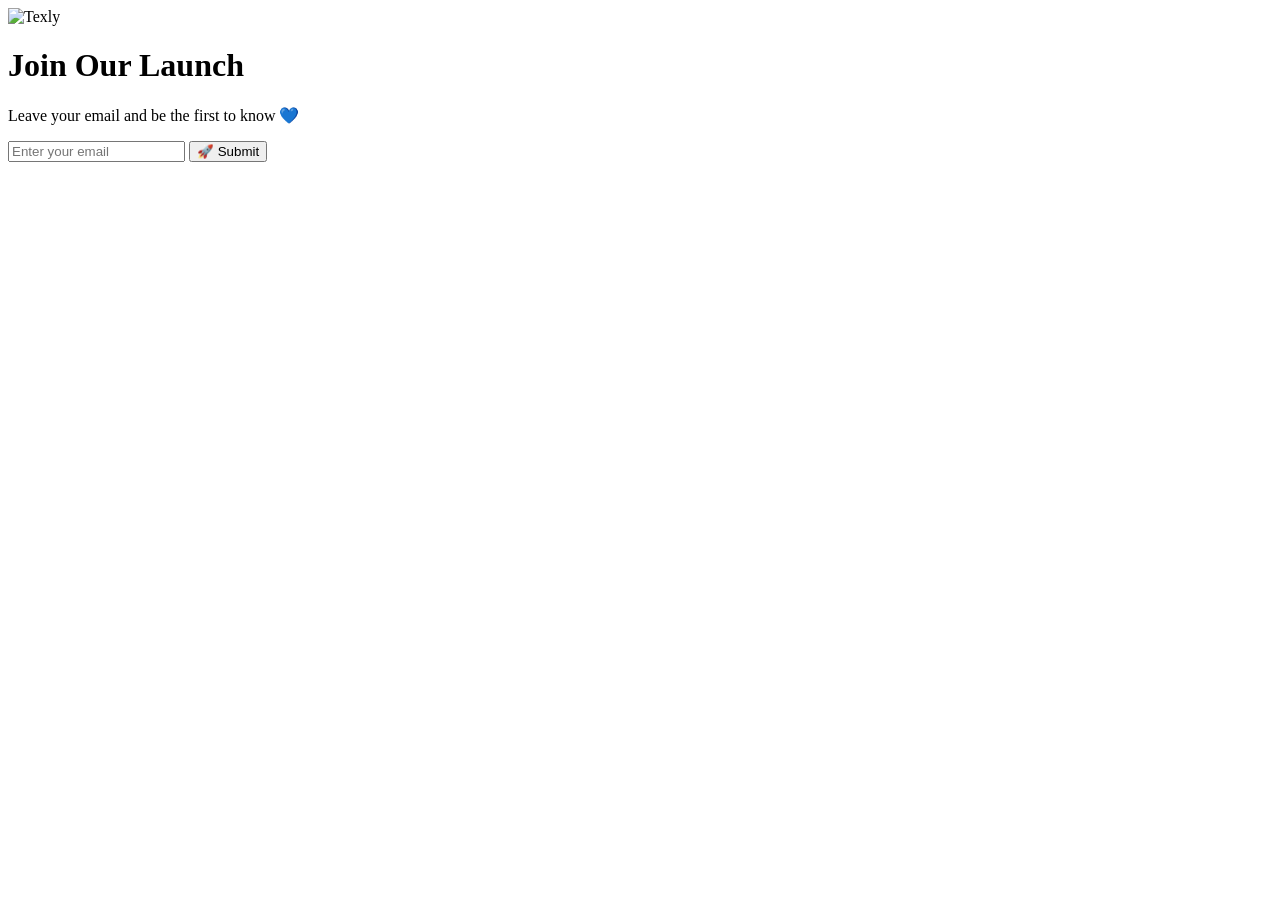
==== form.html @ 6a3fb96a "Add initial form.html for email submission" ====
<!DOCTYPE html>
<html lang="en">
<head>
  <meta charset="UTF-8">
  <meta name="viewport"
        content="width=device-width, initial-scale=1.0, maximum-scale=1.0, user-scalable=no">
  <title>Texly – Form</title>
  <link rel="stylesheet" href="css/global.css">
</head>
<body>

<div class="navbar">
  <img src="images/texly-logo.png" alt="Texly">
</div>

<div class="page">
  <div class="card">
    <h1>Join Our Launch</h1>
    <p>Leave your email and be the first to know 💙</p>

    <form onsubmit="submitForm(event)">
      <input type="email" required placeholder="Enter your email">
      <button class="btn" type="submit">🚀 Submit</button>
    </form>
  </div>
</div>

<script src="js/main.js"></script>
</body>
</html>
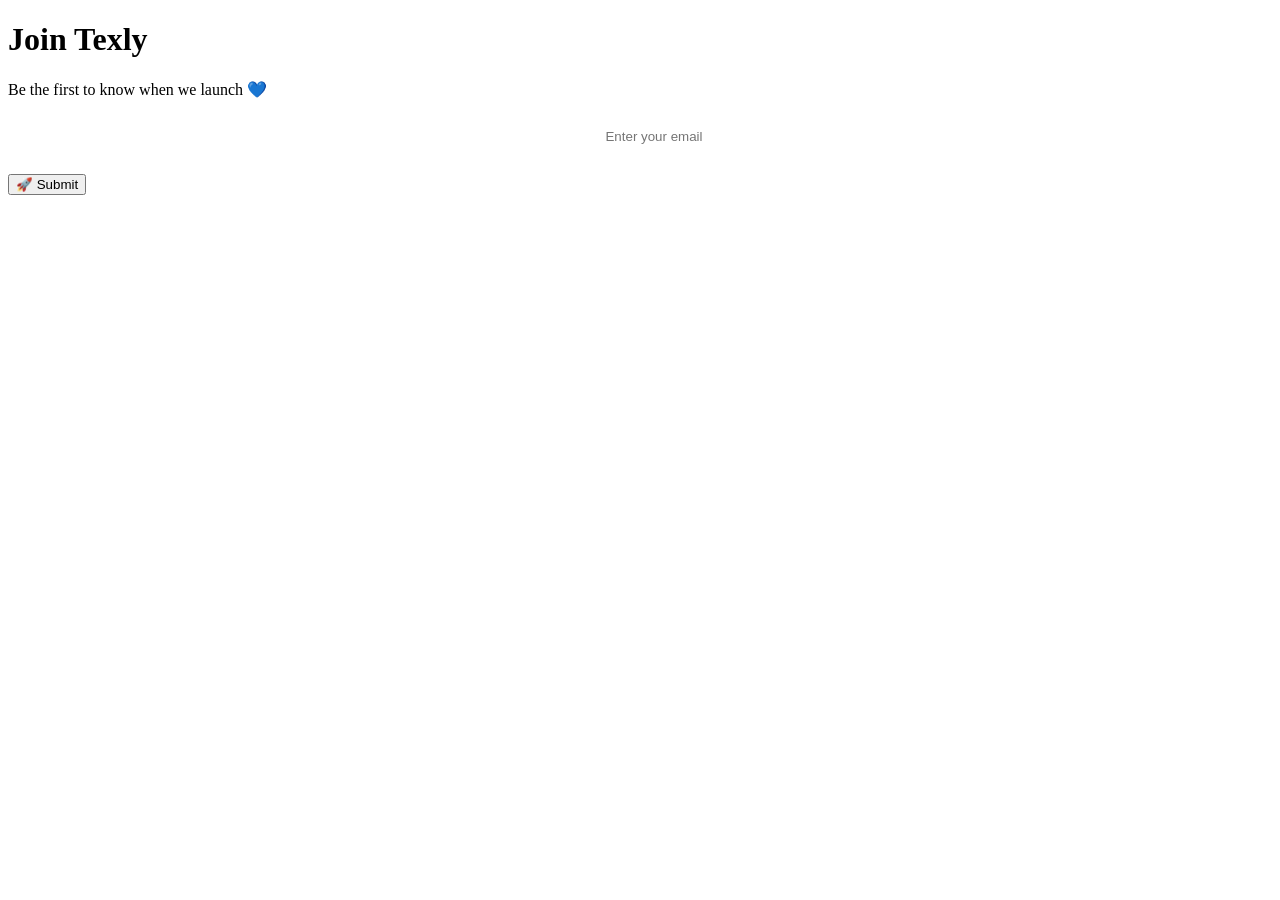
==== commit 59760cfb: "Enhance form design and input styles Updated form layout and styling for better user experience." ====
--- a/form.html
+++ b/form.html
@@ -1,26 +1,36 @@
 <!DOCTYPE html>
 <html lang="en">
 <head>
-  <meta charset="UTF-8">
+  <meta charset="UTF-8" />
   <meta name="viewport"
-        content="width=device-width, initial-scale=1.0, maximum-scale=1.0, user-scalable=no">
+        content="width=device-width, initial-scale=1.0, maximum-scale=1.0, user-scalable=no" />
   <title>Texly – Form</title>
-  <link rel="stylesheet" href="css/global.css">
+  <link rel="stylesheet" href="css/global.css" />
 </head>
 <body>
 
-<div class="navbar">
-  <img src="images/texly-logo.png" alt="Texly">
-</div>
-
 <div class="page">
   <div class="card">
-    <h1>Join Our Launch</h1>
-    <p>Leave your email and be the first to know 💙</p>
+    <h1>Join Texly</h1>
+    <p class="subtitle">Be the first to know when we launch 💙</p>
 
     <form onsubmit="submitForm(event)">
-      <input type="email" required placeholder="Enter your email">
-      <button class="btn" type="submit">🚀 Submit</button>
+      <input
+        type="email"
+        required
+        placeholder="Enter your email"
+        style="
+          width:100%;
+          padding:14px;
+          border-radius:999px;
+          border:none;
+          margin-bottom:16px;
+          text-align:center;
+        "
+      />
+      <button class="btn btn-primary" type="submit">
+        🚀 Submit
+      </button>
     </form>
   </div>
 </div>
